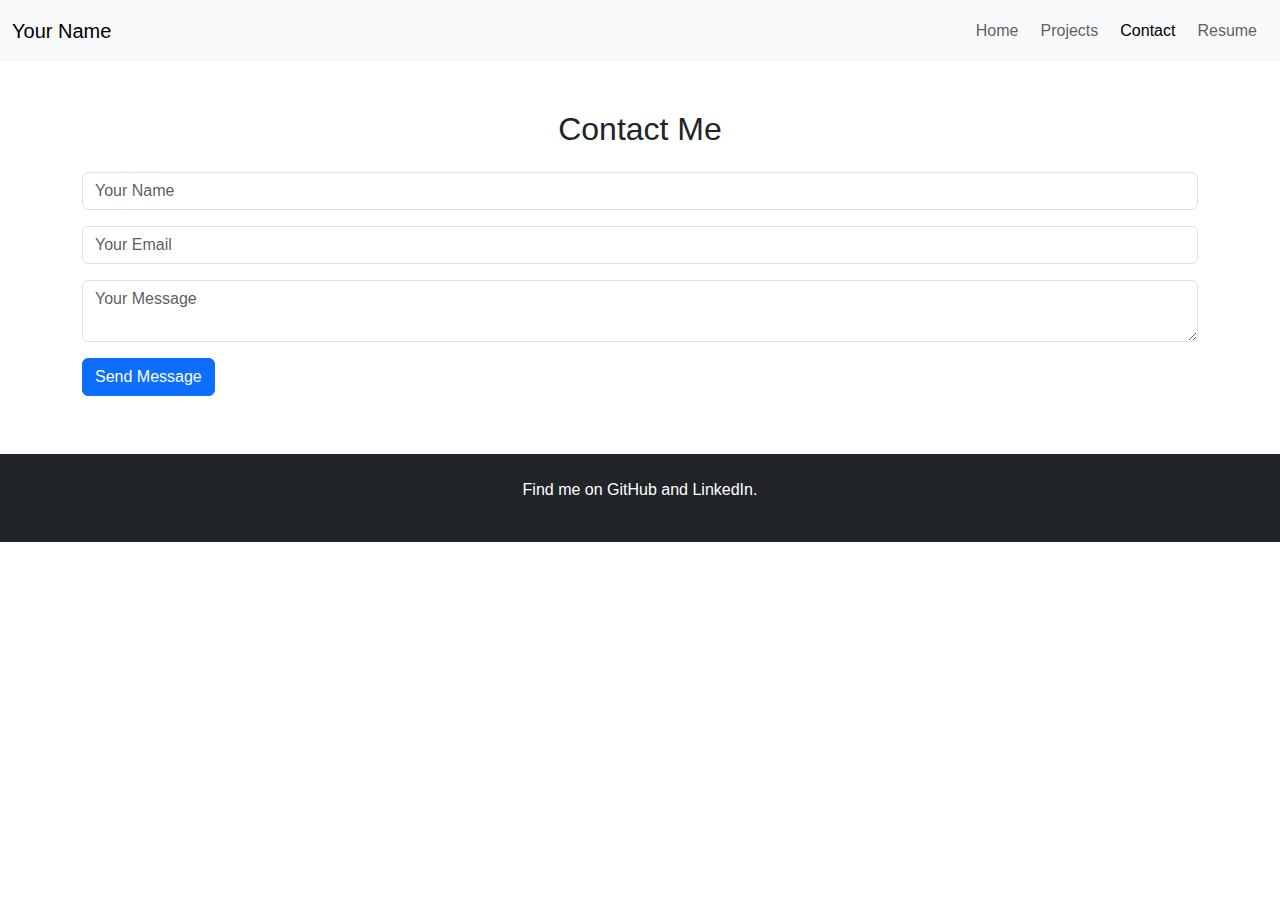
==== contact.html @ abe7c31f "update front page" ====
<!DOCTYPE html>
<html lang="en">
<head>
  <meta charset="UTF-8">
  <meta name="viewport" content="width=device-width, initial-scale=1.0">
  <title>Contact - Your Portfolio</title>
  <link href="https://cdn.jsdelivr.net/npm/bootstrap@5.3.0-alpha1/dist/css/bootstrap.min.css" rel="stylesheet">
  <link rel="stylesheet" href="styles.css">
</head>
<body>
  <!-- Navigation -->
  <nav class="navbar navbar-expand-lg navbar-light bg-light">
    <div class="container-fluid">
      <a class="navbar-brand" href="#">Your Name</a>
      <button class="navbar-toggler" type="button" data-bs-toggle="collapse" data-bs-target="#navbarNav" aria-controls="navbarNav" aria-expanded="false" aria-label="Toggle navigation">
        <span class="navbar-toggler-icon"></span>
      </button>
      <div class="collapse navbar-collapse" id="navbarNav">
        <ul class="navbar-nav ms-auto">
          <li class="nav-item"><a class="nav-link" href="index.html">Home</a></li>
          <li class="nav-item"><a class="nav-link" href="projects.html">Projects</a></li>
          <li class="nav-item"><a class="nav-link active" href="contact.html">Contact</a></li>
          <li class="nav-item"><a class="nav-link" href="resume.html">Resume</a></li>
        </ul>
      </div>
    </div>
  </nav>

  <!-- Contact Section -->
  <section id="contact" class="py-5">
    <div class="container">
      <h2 class="text-center mb-4">Contact Me</h2>
      <form action="https://formspree.io/f/yourformid" method="POST">
        <div class="mb-3">
          <input type="text" name="name" class="form-control" placeholder="Your Name" required>
        </div>
        <div class="mb-3">
          <input type="email" name="email" class="form-control" placeholder="Your Email" required>
        </div>
        <div class="mb-3">
          <textarea name="message" class="form-control" placeholder="Your Message" required></textarea>
        </div>
        <button type="submit" class="btn btn-primary">Send Message</button>
      </form>
    </div>
  </section>

  <!-- Footer -->
  <footer class="bg-dark text-white py-4 text-center">
    <p>Find me on <a href="https://github.com/yourusername" target="_blank" class="text-white">GitHub</a> and <a href="https://www.linkedin.com/in/yourname" target="_blank" class="text-white">LinkedIn</a>.</p>
  </footer>

  <script src="https://cdn.jsdelivr.net/npm/bootstrap@5.3.0-alpha1/dist/js/bootstrap.min.js"></script>
</body>
</html>
---- styles.css ----
body {
  font-family: 'Arial', sans-serif;
}

nav{
    background-color: darkgrey;
}

.nav-item{
/*    background-color: lightgray;*/
    margin:2px;
    padding: 0px;
    border-radius: 25px;
    text-align: center;
     border : 1px solid white;
}

.nav-item:hover{
/*    background-color: lightblue;*/
    border : 1px solid lightblue;
    font-weight: 400;
}


#indexhome{
    position: relative;
    background-image: url('image/whitebg.jpg');
    background-size: cover;
    background-position: center;
    height: 80vh;
    padding: 50px;

}

.typed-out {
    border-right: none; 
    width: auto; 
    animation: none;
  }
  
  /* Apply animation only on desktop */
  @media screen and (min-width: 768px) {
    .typed-out {
      border-right: .15em solid rgba(255, 166, 0, 0.76);
      animation: typing 4s steps(10) infinite;
      overflow: hidden;
      white-space: nowrap;
    }
  
    @keyframes typing {
      from { width: 0; }
      to { width: 100%; }
    }
  }


/* Learn More Button Animation */
.learn-more-btn {
  animation: bounce 1.5s infinite;
}

/* Up and Down Animation */
@keyframes bounce {
  0% {
    transform: translateY(0);
  }
  50% {
    transform: translateY(-10px);
  }
  100% {
    transform: translateY(0);
  }
}

.card img{
    align-self: center
}


.button-73 {
  appearance: none;
  background-color: #FFFFFF;
  border-radius: 40em;
  border-style: none;
  box-shadow: #ADCFFF 0 -12px 6px inset;
  box-sizing: border-box;
  color: #000000;
  cursor: pointer;
  display: inline-block;
  font-family: -apple-system,sans-serif;
  font-size: 1.2rem;
  font-weight: 700;
  letter-spacing: -.24px;
  margin: 0;
  outline: none;
  padding: 1rem 1.3rem;
  quotes: auto;
  text-align: center;
  text-decoration: none;
  transition: all .15s;
  user-select: none;
  -webkit-user-select: none;
  touch-action: manipulation;
}

.button-73:hover {
  background-color: #FFC229;
  box-shadow: #FF6314 0 -6px 8px inset;
  transform: scale(1.125);
}

.button-73:active {
  transform: scale(1.025);
}

@media (min-width: 768px) {
  .button-73 {
    font-size: 1.5rem;
    padding: .75rem 2rem;
  }
}


footer{
    margin-top: 10px;
    padding: 8px;
}

footer a {
  color: lightgreen;
  text-decoration: none;
}

footer a:hover {
  text-decoration: underline;
}
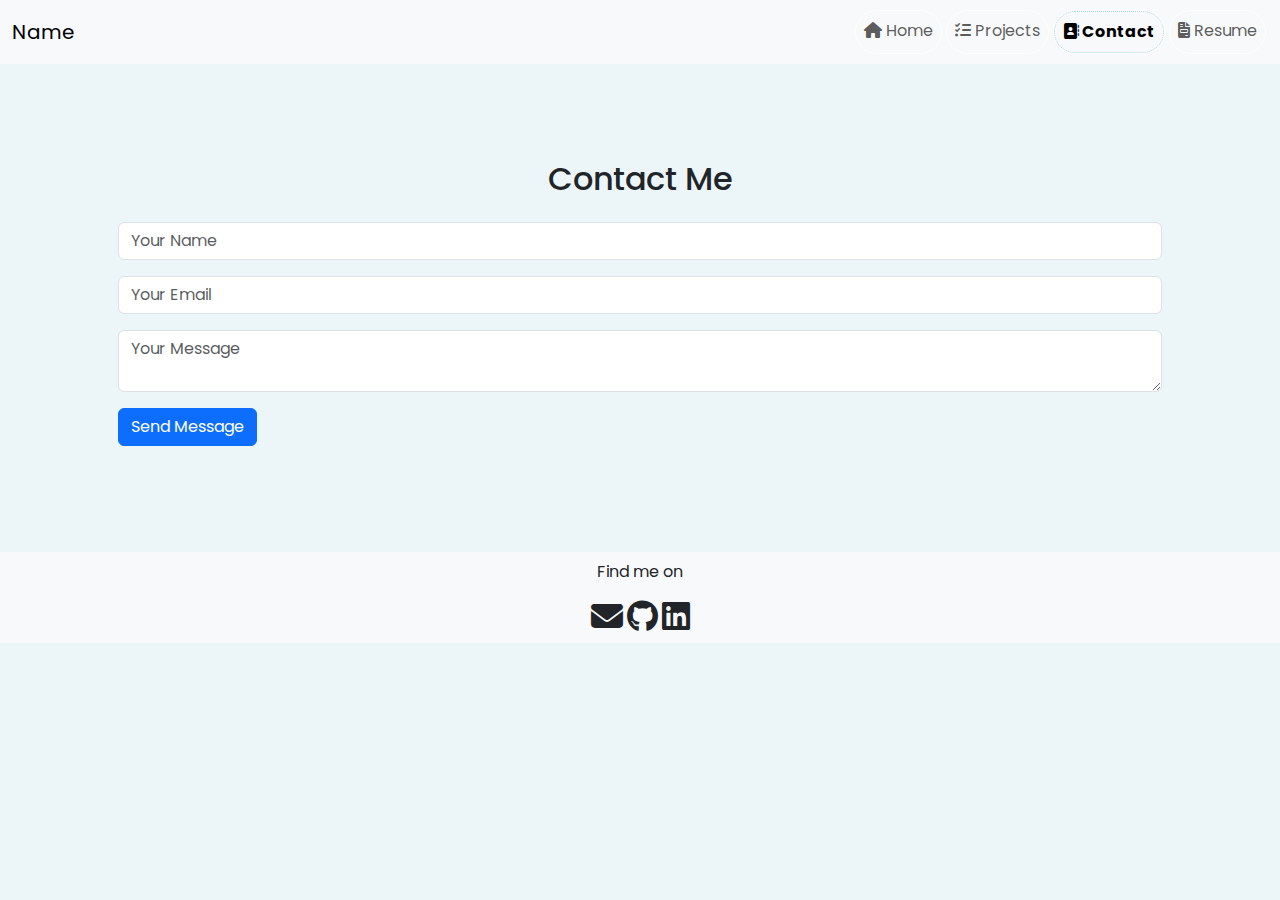
==== commit 41ebe09f: "fix navbar link , image size" ====
--- a/contact.html
+++ b/contact.html
@@ -3,24 +3,29 @@
 <head>
   <meta charset="UTF-8">
   <meta name="viewport" content="width=device-width, initial-scale=1.0">
-  <title>Contact - Your Portfolio</title>
+  <meta name="description" content="Sourav Karmakar's portfolio, a Backend Developer specializing in scalable APIs and databases.">
+  <title>SK - Portfolio</title>
+  <link rel="icon" href="image/favicon.ico" type="image/png">
+  <link rel="shortcut icon" href="image/favicon.ico" type="image/png">
   <link href="https://cdn.jsdelivr.net/npm/bootstrap@5.3.0-alpha1/dist/css/bootstrap.min.css" rel="stylesheet">
+  <link href="https://fonts.googleapis.com/css2?family=Poppins:wght@400;500;600&display=swap" rel="stylesheet">
+  <link rel="stylesheet" href="https://cdnjs.cloudflare.com/ajax/libs/font-awesome/6.7.2/css/all.min.css" integrity="sha512-Evv84Mr4kqVGRNSgIGL/F/aIDqQb7xQ2vcrdIwxfjThSH8CSR7PBEakCr51Ck+w+/U6swU2Im1vVX0SVk9ABhg==" crossorigin="anonymous" referrerpolicy="no-referrer" />
   <link rel="stylesheet" href="styles.css">
 </head>
 <body>
   <!-- Navigation -->
   <nav class="navbar navbar-expand-lg navbar-light bg-light">
     <div class="container-fluid">
-      <a class="navbar-brand" href="#">Your Name</a>
+      <a class="navbar-brand" href="index.html">Name</a>
       <button class="navbar-toggler" type="button" data-bs-toggle="collapse" data-bs-target="#navbarNav" aria-controls="navbarNav" aria-expanded="false" aria-label="Toggle navigation">
         <span class="navbar-toggler-icon"></span>
       </button>
       <div class="collapse navbar-collapse" id="navbarNav">
         <ul class="navbar-nav ms-auto">
-          <li class="nav-item"><a class="nav-link" href="index.html">Home</a></li>
-          <li class="nav-item"><a class="nav-link" href="projects.html">Projects</a></li>
-          <li class="nav-item"><a class="nav-link active" href="contact.html">Contact</a></li>
-          <li class="nav-item"><a class="nav-link" href="resume.html">Resume</a></li>
+          <li class="nav-item"><a class="nav-link " href="index.html"> <i class="fa-solid fa-house"></i> Home</a></li>
+          <li class="nav-item"><a class="nav-link" href="projects.html"> <i class="fa-solid fa-list-check"></i> Projects</a></li>
+          <li class="nav-item"><a class="nav-link active" href="contact.html"> <i class="fa-solid fa-address-book"></i> Contact</a></li>
+          <li class="nav-item"><a class="nav-link" href="resume.html"> <i class="fa-solid fa-file-invoice"></i> Resume</a></li>
         </ul>
       </div>
     </div>
@@ -28,7 +33,7 @@
 
   <!-- Contact Section -->
   <section id="contact" class="py-5">
-    <div class="container">
+    <div class="container p-5">
       <h2 class="text-center mb-4">Contact Me</h2>
       <form action="https://formspree.io/f/yourformid" method="POST">
         <div class="mb-3">
@@ -45,11 +50,16 @@
     </div>
   </section>
 
-  <!-- Footer -->
-  <footer class="bg-dark text-white py-4 text-center">
-    <p>Find me on <a href="https://github.com/yourusername" target="_blank" class="text-white">GitHub</a> and <a href="https://www.linkedin.com/in/yourname" target="_blank" class="text-white">LinkedIn</a>.</p>
+   <!-- Footer -->
+  <footer class="text-center bg-light text-dark">
+    <p>Find me on</p>
+    <div>
+        <i class="fa-solid fa-envelope fa-2x"></i>
+        <i class="fa-brands fa-github fa-2x"></i>
+        <i class="fa-brands fa-linkedin fa-2x"></i>
+    </div>  
   </footer>
 
   <script src="https://cdn.jsdelivr.net/npm/bootstrap@5.3.0-alpha1/dist/js/bootstrap.min.js"></script>
 </body>
-</html>
+</html>--- a/styles.css
+++ b/styles.css
@@ -1,5 +1,6 @@
 body {
-  font-family: 'Arial', sans-serif;
+  font-family: 'Poppins', sans-serif;
+  background-color: #add8e63b;
 }
 
 nav{
@@ -22,6 +23,12 @@
 }
 
 
+.navbar-nav .nav-link.active, .navbar-nav .show>.nav-link {
+    font-weight: bold;
+    border: 1px dotted lightblue;
+     border-radius: 25px;
+}
+
 #indexhome{
     position: relative;
     background-image: url('image/whitebg.jpg');
@@ -30,6 +37,12 @@
     height: 80vh;
     padding: 50px;
 
+}
+
+@media only screen and (max-width: 600px) {
+     #indexhome{
+           height: 84vh;
+      }
 }
 
 .typed-out {
@@ -46,6 +59,8 @@
       overflow: hidden;
       white-space: nowrap;
     }
+      
+     
   
     @keyframes typing {
       from { width: 0; }
@@ -72,8 +87,26 @@
   }
 }
 
+.card{
+    cursor: pointer;
+}
+
 .card img{
     align-self: center
+}
+
+.card p{
+    color: green;
+    font-size: 16px;
+}
+
+.card:hover{
+    transform: scale(0.98);
+    img{
+         transform: scale(1.2);
+          transition: 1s;
+    }
+    transition: 1s;
 }
 
 
@@ -121,6 +154,24 @@
 }
 
 
+.eduinner{
+    margin-top: 20px;
+    text-align: center;
+}
+
+.expinner{
+   margin-top: 20px;
+   text-align: center;
+}
+
+.pro-img-top{
+    height: 70px;
+    width: 100px;
+}
+
+
+
+
 footer{
     margin-top: 10px;
     padding: 8px;
